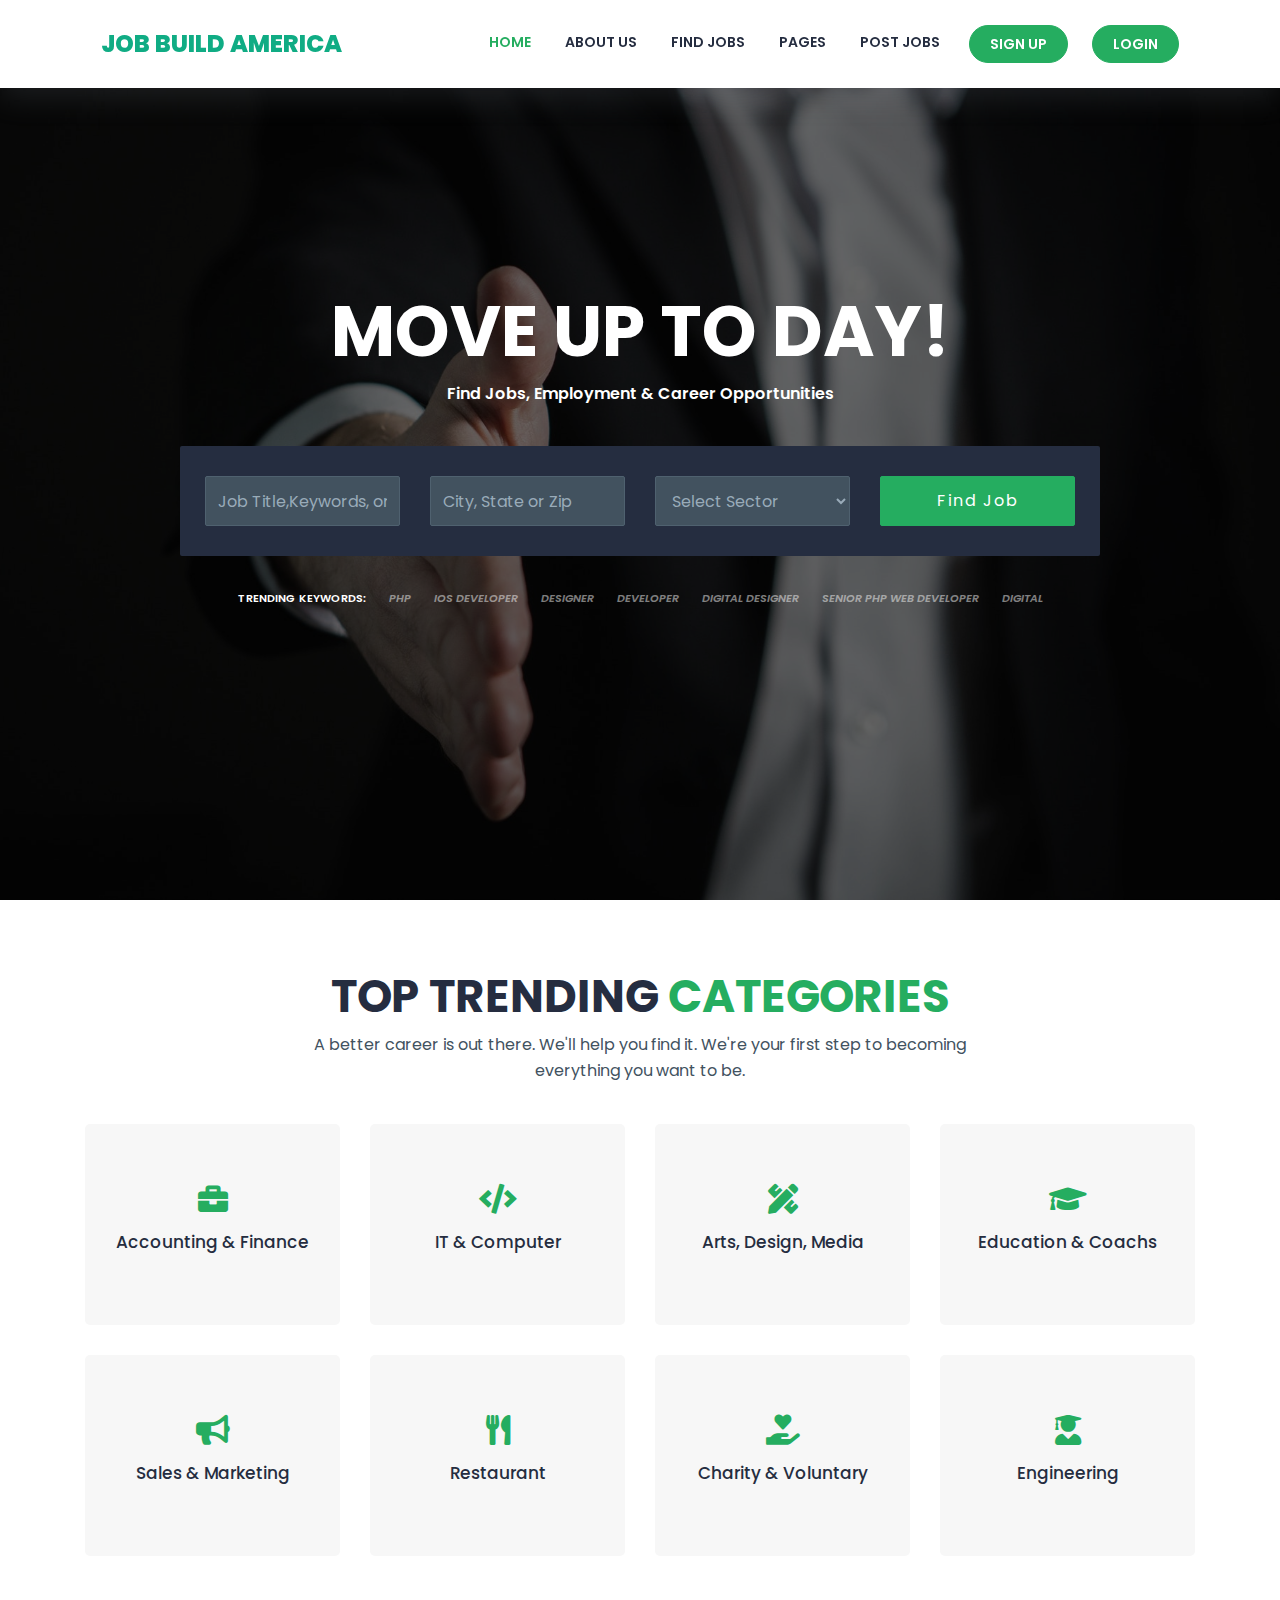
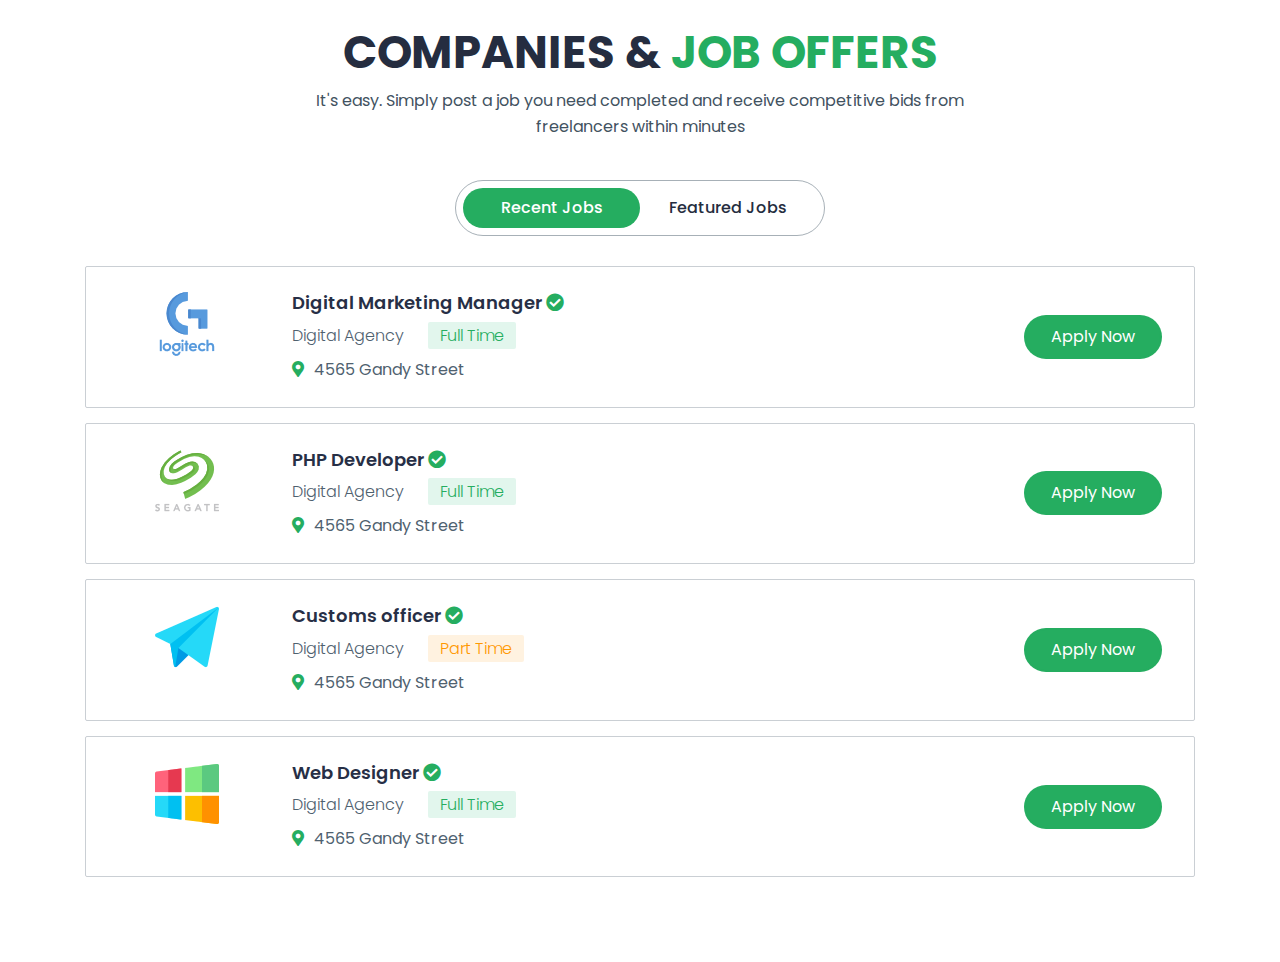
==== index.html @ 4ebc873f "navbar banner category and job offer part added" ====
<!DOCTYPE html>
<html lang="en">
<head>
  <meta charset="UTF-8">
  <meta name="viewport" content="width=device-width, initial-scale=1.0">
  <title>Job Build America</title>
  <link rel="stylesheet" href="css/bootstrap.min.css">
  <link href="https://fonts.googleapis.com/css2?family=Poppins:wght@300;400;500;600;700;800;900&display=swap" rel="stylesheet">
  <link rel="stylesheet" href="css/all.min.css">
  <link rel="stylesheet" href="css/style.css">
</head>
<body>
  <!-- Navbar Part Start -->
  <div class="navigation-wrap bg-light start-header start-style">
    <div class="container">
      <div class="row">
        <div class="col-12">
          <nav class="navbar navbar-expand-md navbar-light">

            <a class="navbar-brand" href="#">Job Build <span>America<span></a>

            <button class="navbar-toggler" type="button" data-toggle="collapse" data-target="#navbarSupportedContent"
              aria-controls="navbarSupportedContent" aria-expanded="false" aria-label="Toggle navigation">
              <span class="navbar-toggler-icon"></span>
            </button>

            <div class="collapse navbar-collapse" id="navbarSupportedContent">
              <ul class="navbar-nav ml-auto py-4 py-md-0">
                <li class="nav-item pl-4 pl-md-0 ml-0 ml-md-4 active">
                  <a class="nav-link"href="#">Home</a>
                </li>
                <li class="nav-item pl-4 pl-md-0 ml-0 ml-md-4">
                  <a class="nav-link" href="#">About Us</a>
                </li>
                <li class="nav-item pl-4 pl-md-0 ml-0 ml-md-4">
                  <a class="nav-link" href="#">Find Jobs</a>
                </li>
                <li class="nav-item pl-4 pl-md-0 ml-0 ml-md-4">
                  <a class="nav-link dropdown-toggle" data-toggle="dropdown" href="#" role="button"
                    aria-haspopup="true" aria-expanded="false">Pages</a>
                  <div class="dropdown-menu">
                    <a class="dropdown-item" href="#">Blog</a>
                    <a class="dropdown-item" href="#">Login</a>
                    <a class="dropdown-item" href="#">Register</a>
                    <a class="dropdown-item" href="#">Contact Us</a>
                  </div>
                </li>
                <li class="nav-item pl-4 pl-md-0 ml-0 ml-md-4">
                  <a class="nav-link" href="#">Post Jobs</a>
                </li>
                <li class="nav-item mr1 pl-4 pl-md-0 ml-0 ml-md-4">
                  <a class="nav-link" href="#">Sign Up</a>
                </li><li class="nav-item mr1 pl-4 pl-md-0 ml-0 ml-md-4">
                  <a class="nav-link" href="#">Login</a>
                </li>
              </ul>
            </div>

          </nav>
        </div>
      </div>
    </div>
  </div>
  <!-- Navbar Part End -->

  <!-- Banner Part Start -->
  <section id="banner">
    <div class="container banner-bg">
      <div class="row">
        <div class="col-lg-10 m-auto">
          <div class="banner-content">
            <h1>MOVE UP TO DAY!</h1>
            <p>Find Jobs, Employment & Career Opportunities</p>
            <div class="banner-form">
              <form>
                <div class="row">
                  <div class="col-lg-3">
                    <div class="form-group">
                      <input type="text" class="form-control" id="inputAddress1" placeholder="Job Title,Keywords, or Phase">
                    </div>
                  </div>
                  <div class="col-lg-3">
                    <div class="form-group">
                      <input type="text" class="form-control" id="inputAddress2" placeholder="City, State or Zip">
                    </div>
                  </div>
                  <div class="col-lg-3">
                    <div class="form-group">
                      <select id="inputState" class="form-control">
                        <option selected>Select Sector</option>
                        <option>Accounting & Finance</option>
                        <option>Design & Multimedia</option>
                        <option>Programming & Tech</option>
                        <option>Content Writing</option>
                        <option>Training</option>
                        <option>Digital Marketing</option>
                      </select>
                    </div>
                  </div>
                  <div class="col-lg-3">
                    <button type="submit" class="btn btn-primary">Find Job</button>
                  </div>
                </div>
              </form>
            </div>
            <div class="keyword">
              <span>TRENDING KEYWORDS: </span>
              <a href="#"><i>Php</i></a>
              <a href="#"><i>Ios Developer</i></a>
              <a href="#"><i>Designer</i></a>
              <a href="#"><i>Developer</i></a>
              <a href="#"><i>Digital Designer</i></a>
              <a href="#"><i>Senior Php Web Developer</i></a>
              <a href="#"><i>Digital</i></a>
            </div>
          </div>
        </div>
      </div>
    </div>
  </section>
  <!-- Banner Part End -->

  <!-- Category Part Start -->
  <section id="category">
    <div class="container">
      <div class="row">
        <div class="col-lg-8 m-auto">
          <div class="title text-center">
            <h2>Top Trending <span>Categories</span></h2>
            <p>A better career is out there. We'll help you find it. We're your first step to becoming everything you want to be.</p>
          </div>
        </div>
      </div>
      <div class="row">
        <div class="col-lg-3">
          <a href="#" class="category-item">
            <div class="category-icon">
              <i class="fas fa-briefcase"></i>
            </div>
            <div class="category-text">
              <h3>Accounting & Finance</h3>
            </div>
            <img src="images/c1.jpg" alt="category">
          </a>
        </div>
        <div class="col-lg-3">
          <a href="#" class="category-item">
            <div class="category-icon">
              <i class="fas fa-code"></i>
            </div>
            <div class="category-text">
              <h3>IT & Computer</h3>
            </div>
            <img src="images/c2.jpg" alt="category">
          </a>
        </div>
        <div class="col-lg-3">
          <a href="#" class="category-item">
            <div class="category-icon">
              <i class="fas fa-pencil-ruler"></i>
            </div>
            <div class="category-text">
              <h3>Arts, Design, Media</h3>
            </div>
            <img src="images/c3.jpg" alt="category">
          </a>
        </div>
        <div class="col-lg-3">
          <a href="#" class="category-item">
            <div class="category-icon">
              <i class="fas fa-graduation-cap"></i>
            </div>
            <div class="category-text">
              <h3>Education & Coachs</h3>
            </div>
            <img src="images/c4.jpg" alt="category">
          </a>
        </div>
        <div class="col-lg-3">
          <a href="#" class="category-item">
            <div class="category-icon">
              <i class="fas fa-bullhorn"></i>
            </div>
            <div class="category-text">
              <h3>Sales & Marketing</h3>
            </div>
            <img src="images/c5.jpg" alt="category">
          </a>
        </div>
        <div class="col-lg-3">
          <a href="#" class="category-item">
            <div class="category-icon">
              <i class="fas fa-utensils"></i>
            </div>
            <div class="category-text">
              <h3>Restaurant</h3>
            </div>
            <img src="images/c6.jpg" alt="category">
          </a>
        </div>
        <div class="col-lg-3">
          <a href="#" class="category-item">
            <div class="category-icon">
              <i class="fas fa-hand-holding-heart"></i>
            </div>
            <div class="category-text">
              <h3>Charity & Voluntary</h3>
            </div>
            <img src="images/c7.jpg" alt="category">
          </a>
        </div>
        <div class="col-lg-3">
          <a href="#" class="category-item">
            <div class="category-icon">
              <i class="fas fa-user-graduate"></i>
            </div>
            <div class="category-text">
              <h3>Engineering</h3>
            </div>
            <img src="images/c8.jpg" alt="category">
          </a>
        </div>
      </div>
    </div>
  </section>
  <!-- Category Part End -->


  <!-- Job Part Start -->
  <section id="job">
    <div class="container">
      <div class="row">
        <div class="col-lg-8 m-auto">
          <div class="title text-center">
            <h2>Companies & <span>Job Offers</span></h2>
            <p>It's easy. Simply post a job you need completed and receive competitive bids from freelancers within minutes</p>
          </div>
        </div>
      </div>
      <div class="row">
        <div class="col-lg-12">
          <div class="job-item">
            <ul class="nav nav-pills mb-3 col-lg-4 m-auto" id="pills-tab" role="tablist">
              <li class="nav-item" role="presentation">
                <a class="nav-link active" id="pills-home-tab" data-toggle="pill" href="#pills-home" role="tab" aria-controls="pills-home" aria-selected="true">Recent Jobs</a>
              </li>
              <li class="nav-item" role="presentation">
                <a class="nav-link" id="pills-profile-tab" data-toggle="pill" href="#pills-profile" role="tab" aria-controls="pills-profile" aria-selected="false">Featured Jobs</a>
              </li>
            </ul>
            <div class="tab-content" id="pills-tabContent">
              <div class="tab-pane fade show active" id="pills-home" role="tabpanel" aria-labelledby="pills-home-tab">
                <div class="job-content">
                  <div class="row">
                    <div class="col-lg-2">
                      <div class="job-icon text-center">
                        <img src="images/logitech.png" alt="company logo">
                      </div>
                    </div>
                    <div class="col-lg-8">
                      <div class="job-text">
                        <h6>Digital Marketing Manager <i class="fas fa-check-circle"></i></h6>
                        <span>Digital Agency</span> <span class="mr2">Full Time</span>
                        <p style="margin-bottom: 0;"><i class="fas fa-map-marker-alt"></i>4565 Gandy Street</p>
                      </div>
                    </div>
                    <div class="col-lg-2">
                      <div class="job-btn text-center">
                        <a class="btn btn-primary" href="#" role="button">Apply Now</a>
                      </div>
                    </div>
                  </div>
                </div>
                <div class="job-content">
                  <div class="row">
                    <div class="col-lg-2">
                      <div class="job-icon text-center">
                        <img src="images/seagate.png" alt="company logo">
                      </div>
                    </div>
                    <div class="col-lg-8">
                      <div class="job-text">
                        <h6>PHP Developer <i class="fas fa-check-circle"></i></h6>
                        <span>Digital Agency</span> <span class="mr2">Full Time</span>
                        <p style="margin-bottom: 0;"><i class="fas fa-map-marker-alt"></i>4565 Gandy Street</p>
                      </div>
                    </div>
                    <div class="col-lg-2">
                      <div class="job-btn text-center">
                        <a class="btn btn-primary" href="#" role="button">Apply Now</a>
                      </div>
                    </div>
                  </div>
                </div>
                <div class="job-content">
                  <div class="row">
                    <div class="col-lg-2">
                      <div class="job-icon text-center">
                        <img src="images/telegram.png" alt="company logo">
                      </div>
                    </div>
                    <div class="col-lg-8">
                      <div class="job-text">
                        <h6>Customs officer <i class="fas fa-check-circle"></i></h6>
                        <span>Digital Agency</span> <span class="mr3">Part Time</span>
                        <p style="margin-bottom: 0;"><i class="fas fa-map-marker-alt"></i>4565 Gandy Street</p>
                      </div>
                    </div>
                    <div class="col-lg-2">
                      <div class="job-btn text-center">
                        <a class="btn btn-primary" href="#" role="button">Apply Now</a>
                      </div>
                    </div>
                  </div>
                </div>
                <div class="job-content">
                  <div class="row">
                    <div class="col-lg-2">
                      <div class="job-icon text-center">
                        <img src="images/brands-and-logotypes.png" alt="company logo">
                      </div>
                    </div>
                    <div class="col-lg-8">
                      <div class="job-text">
                        <h6>Web Designer <i class="fas fa-check-circle"></i></h6>
                        <span>Digital Agency</span> <span class="mr2">Full Time</span>
                        <p style="margin-bottom: 0;"><i class="fas fa-map-marker-alt"></i>4565 Gandy Street</p>
                      </div>
                    </div>
                    <div class="col-lg-2">
                      <div class="job-btn text-center">
                        <a class="btn btn-primary" href="#" role="button">Apply Now</a>
                      </div>
                    </div>
                  </div>
                </div>
              </div>
              
              <div class="tab-pane fade" id="pills-profile" role="tabpanel" aria-labelledby="pills-profile-tab">
                <div class="job-content">
                  <div class="row">
                    <div class="col-lg-2">
                      <div class="job-icon text-center">
                        <img src="images/brands-and-logotypes (1).png" alt="company logo">
                      </div>
                    </div>
                    <div class="col-lg-8">
                      <div class="job-text">
                        <h6>Volunteer Intern <i class="fas fa-check-circle"></i></h6>
                        <span>Digital Agency</span> <span class="mr2">Full Time</span>
                        <p style="margin-bottom: 0;"><i class="fas fa-map-marker-alt"></i>4565 Gandy Street</p>
                      </div>
                    </div>
                    <div class="col-lg-2">
                      <div class="job-btn text-center">
                        <a class="btn btn-primary" href="#" role="button">Apply Now</a>
                      </div>
                    </div>
                  </div>
                </div>
                <div class="job-content">
                  <div class="row">
                    <div class="col-lg-2">
                      <div class="job-icon text-center">
                        <img src="images/huawei.png" alt="company logo">
                      </div>
                    </div>
                    <div class="col-lg-8">
                      <div class="job-text">
                        <h6>Web Developer <i class="fas fa-check-circle"></i></h6>
                        <span>Digital Agency</span> <span class="mr2">Full Time</span>
                        <p style="margin-bottom: 0;"><i class="fas fa-map-marker-alt"></i>4565 Gandy Street</p>
                      </div>
                    </div>
                    <div class="col-lg-2">
                      <div class="job-btn text-center">
                        <a class="btn btn-primary" href="#" role="button">Apply Now</a>
                      </div>
                    </div>
                  </div>
                </div>
                <div class="job-content">
                  <div class="row">
                    <div class="col-lg-2">
                      <div class="job-icon text-center">
                        <img src="images/tumblr.png" alt="company logo">
                      </div>
                    </div>
                    <div class="col-lg-8">
                      <div class="job-text">
                        <h6>Team Management <i class="fas fa-check-circle"></i></h6>
                        <span>Digital Agency</span> <span class="mr3">Part Time</span>
                        <p style="margin-bottom: 0;"><i class="fas fa-map-marker-alt"></i>4565 Gandy Street</p>
                      </div>
                    </div>
                    <div class="col-lg-2">
                      <div class="job-btn text-center">
                        <a class="btn btn-primary" href="#" role="button">Apply Now</a>
                      </div>
                    </div>
                  </div>
                </div>
                <div class="job-content">
                  <div class="row">
                    <div class="col-lg-2">
                      <div class="job-icon text-center">
                        <img src="images/apple.png" alt="company logo">
                      </div>
                    </div>
                    <div class="col-lg-8">
                      <div class="job-text">
                        <h6>Fun Job <i class="fas fa-check-circle"></i></h6>
                        <span>Digital Agency</span> <span class="mr2">Full Time</span>
                        <p style="margin-bottom: 0;"><i class="fas fa-map-marker-alt"></i>4565 Gandy Street</p>
                      </div>
                    </div>
                    <div class="col-lg-2">
                      <div class="job-btn text-center">
                        <a class="btn btn-primary" href="#" role="button">Apply Now</a>
                      </div>
                    </div>
                  </div>
                </div>
              </div>
            </div>
          </div>
        </div>
      </div>
    </div>
  </section>
  <!-- Job Part End -->




  <script src="js/jquery-1.12.4.min.js"></script>
  <script src="js/bootstrap.min.js"></script>
  <script src="js/custom.js"></script>
</body>
</html>
---- css/style.css ----
*{
  margin: 0;
  padding: 0;
  outline: 0;
}
a{
  text-decoration: none;
}
a:hover,a:focus{
  text-decoration: none;
}
ul,ol{
  list-style-type: none;
}
img{
  vertical-align: middle;
  border: 0;
}
body {
	font-family: 'Poppins', sans-serif;
	font-size: 16px;
	line-height: 24px;
	font-weight: 400;
	color: #252d40;
	background-position: center;
	background-repeat: repeat;
	background-size: cover;
	background-color: #fff;
	overflow-x: hidden;
	transition: all 200ms linear;
}

::selection {
	color: #fff;
	background-color: #25AD60;
}

::-moz-selection {
	color: #fff;
	background-color: #25AD60;
}
/* ======================================================================================================
                                              Navbar Part Start
======================================================================================================= */
/* #Navigation
================================================== */
.start-header {
	opacity: 1;
	transform: translateY(0);
	padding: 10px 0;
	box-shadow: 0 10px 30px 0 rgba(138, 155, 165, 0.15);
	-webkit-transition: all 0.3s ease-out;
	transition: all 0.3s ease-out;
}

.start-header.scroll-on {
	box-shadow: 0 5px 10px 0 rgba(138, 155, 165, 0.15);
	padding: 5px 0;
	-webkit-transition: all 0.3s ease-out;
	transition: all 0.3s ease-out;
}

.navigation-wrap {
	position: fixed;
	width: 100%;
	top: 0;
	left: 0;
	z-index: 1000;
	-webkit-transition: all 0.3s ease-out;
	transition: all 0.3s ease-out;
}
.navbar{
  padding-top: 15px;
  padding-bottom: 15px;
}
.navbar-light .navbar-brand{
  color: #10ac84;
  font-weight: 800;
  text-transform: uppercase;
  font-size: 24px;
}
.navbar-light .navbar-brand:focus, .navbar-light .navbar-brand:hover {
	color: #25AD60;
}
.navbar-toggler {
	float: right;
	border: none;
	padding-right: 0;
}

.navbar-toggler:active,
.navbar-toggler:focus {
	outline: none;
}

.navbar-light .navbar-toggler-icon {
	width: 24px;
	height: 17px;
	background-image: none;
	position: relative;
	border-bottom: 1px solid #252d40;
	transition: all 300ms linear;
}

.navbar-light .navbar-toggler-icon:after,
.navbar-light .navbar-toggler-icon:before {
	width: 24px;
	position: absolute;
	height: 1px;
	background-color: #252d40;
	top: 0;
	left: 0;
	content: '';
	z-index: 2;
	transition: all 300ms linear;
}

.navbar-light .navbar-toggler-icon:after {
	top: 8px;
}

.navbar-toggler[aria-expanded="true"] .navbar-toggler-icon:after {
	transform: rotate(45deg);
}

.navbar-toggler[aria-expanded="true"] .navbar-toggler-icon:before {
	transform: translateY(8px) rotate(-45deg);
}

.navbar-toggler[aria-expanded="true"] .navbar-toggler-icon {
	border-color: transparent;
}

.navigation-wrap .nav-link {
	color: #252d40 !important;
  font-weight: 600;
  font-size: 14px;
  text-transform: uppercase;
	transition: all 200ms linear;
}

.navigation-wrap .nav-item:hover .nav-link {
	color: #25AD60 !important;
}

.navigation-wrap .nav-item.active .nav-link {
	color: #25AD60 !important;
}

.navigation-wrap .nav-link {
	position: relative;
	padding: 5px 5px !important;
	display: inline-block;
}

.navigation-wrap .nav-item:after {
	position: absolute;
	bottom: -5px;
	left: 0;
	width: 100%;
	height: 2px;
	content: '';
	background-color: #25AD60;
	opacity: 0;
	transition: all 200ms linear;
}

.navigation-wrap .nav-item:hover:after {
	bottom: 0;
	opacity: 1;
}

.navigation-wrap .nav-item.active:hover:after {
	opacity: 0;
}

.navigation-wrap .nav-item {
	position: relative;
	transition: all 200ms linear;
}

/* #Primary style
================================================== */

.bg-light {
	background-color: #fff !important;
	transition: all 200ms linear;
}

.nav-item .dropdown-menu {
	transform: translate3d(0, 10px, 0);
	visibility: hidden;
	opacity: 0;
	max-height: 0;
	display: block;
	padding: 0;
	margin: 0;
	transition: all 200ms linear;
}

.nav-item.show .dropdown-menu {
	opacity: 1;
	visibility: visible;
	max-height: 999px;
	transform: translate3d(0, 0px, 0);
}

.dropdown-menu {
	padding: 10px !important;
	margin: 0;
	font-size: 13px;
	letter-spacing: 1px;
	color: #252d40;
	background-color: #fcfaff;
	border: none;
	border-radius: 3px;
	box-shadow: 0 5px 10px 0 rgba(138, 155, 165, 0.15);
	transition: all 200ms linear;
}

.dropdown-toggle::after {
	display: none;
}

.dropdown-item {
	padding: 3px 15px;
	color: #252d40;
	border-radius: 2px;
	transition: all 200ms linear;
}

.dropdown-item:hover,
.dropdown-item:focus {
	color: #fff;
	background-color: rgba(37, 173, 96,0.8);
}
.navigation-wrap .nav-item.mr1 .nav-link{
  color: #fff!important;
  background: #25AD60;
  padding: 6px 20px!important;
  border-radius: 25px;
  border: 1px solid #25AD60;
  transition: all linear .3s;
}
.navigation-wrap .nav-item.mr1 .nav-link:hover{
  background: transparent;
  color: #25AD60!important;
}
.navigation-wrap .nav-item.mr1::after{
  display: none;
}
/* #Media
================================================== */

@media (max-width: 767px) {
	.nav-item:after {
		display: none;
	}

	.nav-item::before {
		position: absolute;
		display: block;
		top: 15px;
		left: 0;
		width: 11px;
		height: 1px;
		content: "";
		border: none;
		background-color: #252d40;
		vertical-align: 0;
	}

	.dropdown-toggle::after {
		position: absolute;
		display: block;
		top: 10px;
		left: -23px;
		width: 1px;
		height: 11px;
		content: "";
		border: none;
		background-color: #1c1e21;
		vertical-align: 0;
		transition: all 200ms linear;
	}

	.dropdown-toggle[aria-expanded="true"]::after {
		transform: rotate(90deg);
		opacity: 0;
	}

	.dropdown-menu {
		padding: 0 !important;
		background-color: transparent;
		box-shadow: none;
		transition: all 200ms linear;
	}

	.dropdown-toggle[aria-expanded="true"]+.dropdown-menu {
		margin-top: 10px !important;
		margin-bottom: 20px !important;
	}

}

/* ========================================================================================================
																								Banner Part Css
======================================================================================================== */
#banner{
	background: url(../images/banner.jpg);
	background-position: center;
	background-size: cover;
	background-repeat: no-repeat;
	width: 100%;
	height: 100vh;
	position: relative;
}
#banner::after{
	position: absolute;
	content: '';
	width: 100%;
	height: 100%;
	top: 0;
	left: 0;
	background: rgba(0,0,0,0.6);
}
.banner-bg{
	position: relative;
  z-index: 9;
  top: 50%;
  transform: translateY(-50%);
}
.banner-content h1{
	color: #fff;
	font-size: 70px;
	text-align: center;
	font-weight: 700;
	text-transform: uppercase;
}
.banner-content p{
	color: #fff;
	font-size: 16px;
	font-weight: 600;
	text-align: center;
	margin-bottom: 40px;
}
.banner-form{
	background: #252d40;
	padding: 30px 25px;
	border-radius: 2px;
}
.banner-form .form-group{
	margin-bottom: 0;
}
.banner-form .form-control{
	height: 50px;
	border-radius: 2px;
	background: #42525f;
	color:#99abb9;
	border: 1px solid #4f616f;
}
.banner-form .form-control::placeholder{
	color: #99abb9;
}
.banner-form .form-control:focus{
	box-shadow: none;
	border-color: #25AD60;
}
.banner-form .btn{
	width: 100%;
	height: 100%;
	border: 1px solid #25AD60;
	background: #25AD60;
	border-radius: 2px;
	letter-spacing: 2px;
	transition: all linear .3s;
}
.banner-form .btn:hover{
	background: transparent;
}
.banner-form .btn-primary.focus, .btn-primary:focus{
	box-shadow: none;
}
.keyword{
	text-align: center;
	text-transform: uppercase;
	margin-top: 30px;
	font-size: 11px;
}
.keyword span{
	color: #fff;
	font-weight: 600;
}
.keyword a{
	color: rgb(247, 247, 247,0.5);
	font-weight: 600;
	margin-left: 20px;
	transition: all linear .3s;
}
.keyword a:hover{
	color: #25AD60;
}

/* ===================================================================================================
																							 Category Part Css
===================================================================================================== */
#category{
	padding-top: 70px;
}
.title{
	margin-bottom: 40px;
}
.title h2{
	font-size: 45px;
	text-transform: uppercase;
	font-weight: 700;
}
.title span{
	color: #25AD60;
}
.title p{
	color: #42525f;
	line-height: 26px;
}
.category-item{
	padding: 60px 20px;
	text-align: center;
	background: #f7f7f7 none repeat scroll 0 0;
	display: block;
	border-radius: 5px;
	min-height: 200px;
	position: relative;
	z-index: 1;
	margin-bottom: 30px;
	transition: all linear .3s;
}
.category-icon{
	margin-bottom: 10px;
}
.category-icon i{
	font-size: 30px;
	color: #25AD60;
	transition: all linear .3s;
}
.category-text h3{
	font-size: 17px;
	font-weight: 500;
	line-height: 30px;
	color: #252d40;
	transition: all linear .3s;
}
.category-item>img{
	border-radius: 5px;
	position: absolute;
	top: 0;
	left: 0;
	width: 100%;
	height: 100%;
	z-index: -1;
	opacity: 0;
	transition: all linear .3s;
}
.category-item::after{
	position: absolute;
	content: "";
	top: 0;
	left: 0;
	width: 100%;
	height: 100%;
	background: rgba(0, 0, 0, 0.5) none repeat scroll 0 0;
	z-index: -1;
	opacity: 0;
	transition: all linear .3s;
	border-radius: 5px;
}
.category-item:hover{
	transform: translateY(-3px);
  box-shadow: 0 5px 25px rgba(0, 0, 0, .3);
}
.category-item:hover .category-icon i{
	color: #fff;
}
.category-item:hover .category-text h3{
	color: #fff;
}
.category-item:hover img{
	opacity: 1;
}
.category-item:hover::after{
	opacity: 1;
}

/* =======================================================================================================
																										Job Part Css
======================================================================================================== */
#job{
	padding-top: 40px;
	padding-bottom: 70px;
}
.job-item .nav{
	justify-content: center;
	border: 1px solid rgb(79, 97, 111,0.5);
	padding: 7px 0;
	border-radius: 30px;
}
.job-item .nav-item{
	width: 48%;
	text-align: center;
}
.job-item .nav-pills .nav-link.active, .nav-pills .show>.nav-link{
	border-radius: 30px;
	background-color: #25AD60;
	color: #fff;
}
.job-item .nav-pills .nav-link{
	color: #252d40;
	font-weight: 500;
}
.job-item .nav-link:hover{
	color: #fff;
}
.tab-content>.active{
	margin-top: 30px;
}
.job-content{
	border: 1px solid rgb(79, 97, 111,0.3);
	border-radius: 2px;
	margin-bottom: 15px;
	padding: 25px;
}
.job-text h6{
	font-size: 18px;
	font-weight: 600;
	margin-bottom: 10px;
	color: #272f46;
}
.job-text i{
	color: #25AD60;
	margin-right: 10px;
}
.job-text span{
	color: #4f616f;
	font-size: 16px;
	font-weight: 300;
	margin-right: 20px;
}
.mr2{
	background: rgba(15,183,107,0.12);
	padding: 2px 12px;
	border-radius: 2px;
	color: #25AD60!important;
}
.job-text p{
	margin-top: 10px;
	color: #4f616f;
}
.job-btn{
	position: relative;
	top: 50%;
	transform: translateY(-50%);
}
.job-btn .btn{
	background: #25AD60;
	color: #fff;
	border: 2px solid rgba(37, 173, 96,0.8);
	border-radius: 25px;
	padding: 8px 25px;
	transition: all linear .3s;
}
.job-btn .btn:hover{
	background: transparent;
	color: #25AD60;
}
.mr3{
	color: #ff9800!important;
	padding: 2px 12px;
	border-radius: 2px;
	background: rgba(255,152,0,0.12)
}
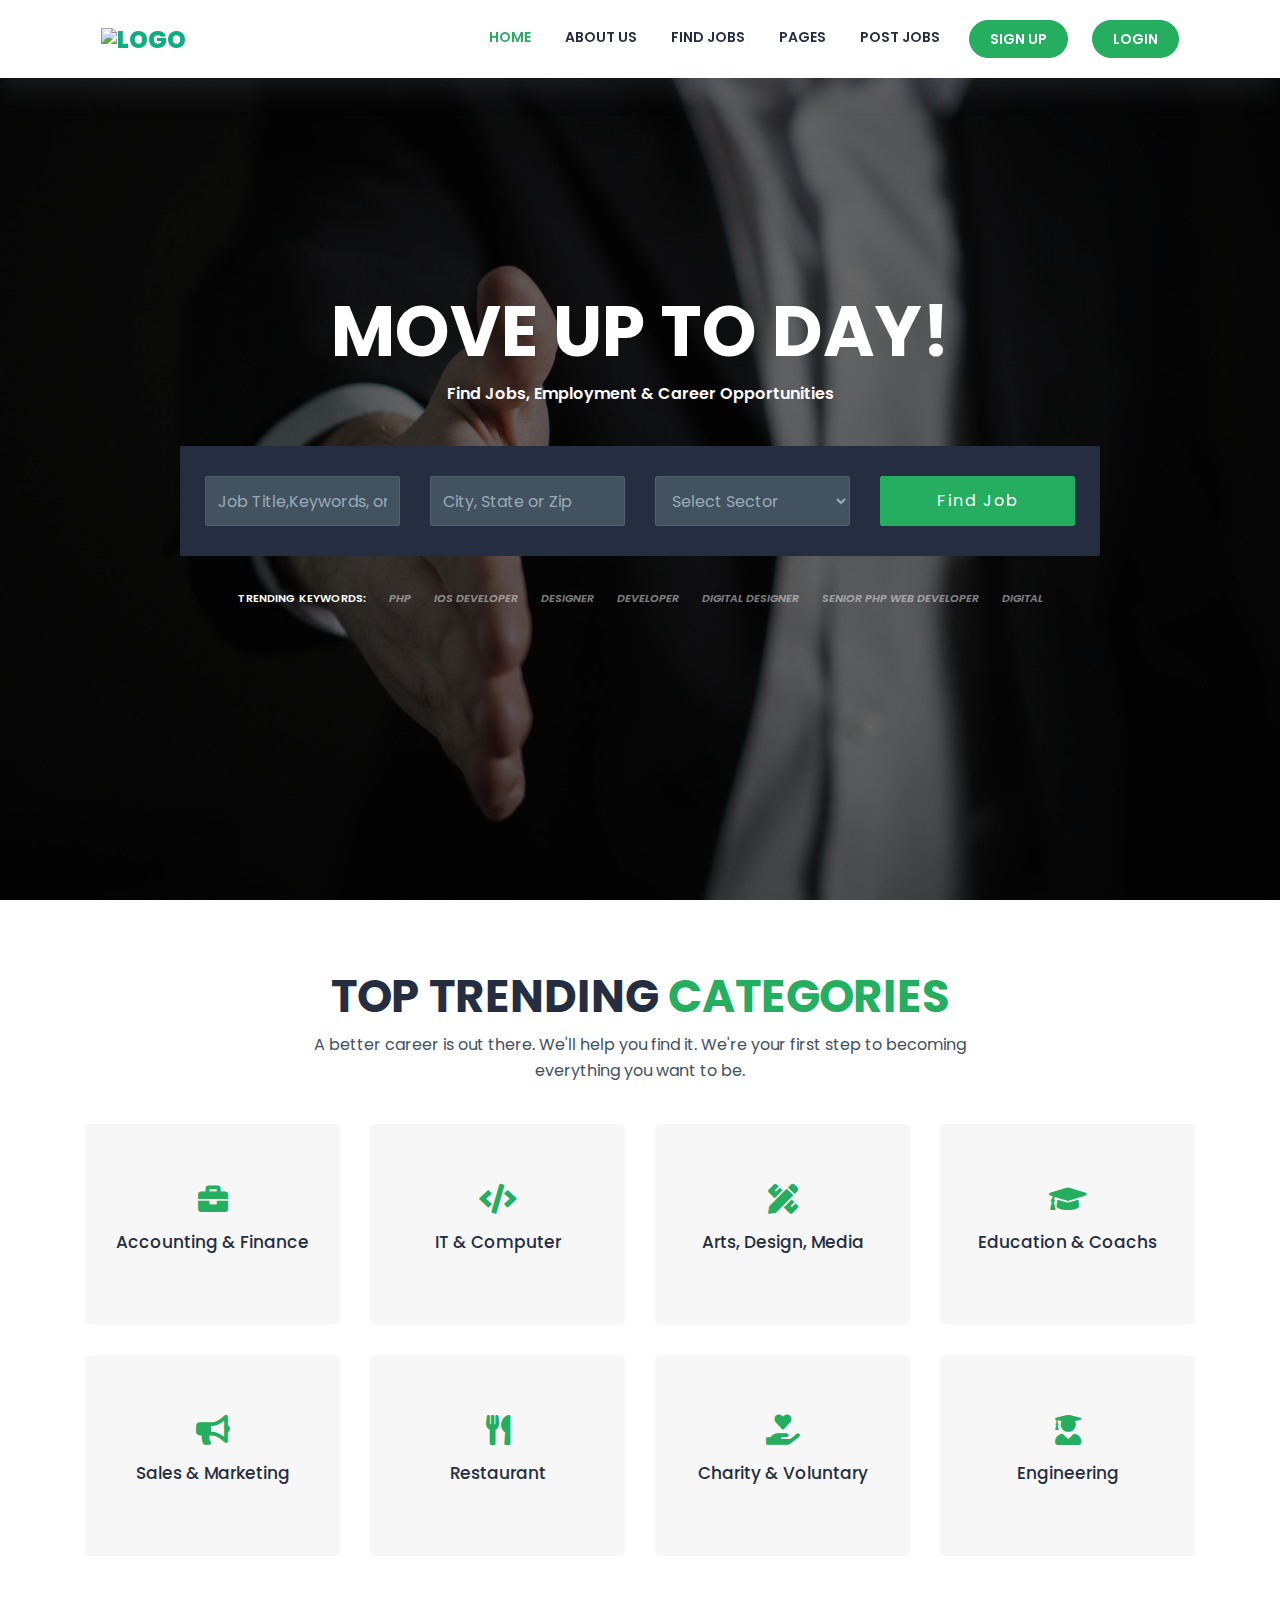
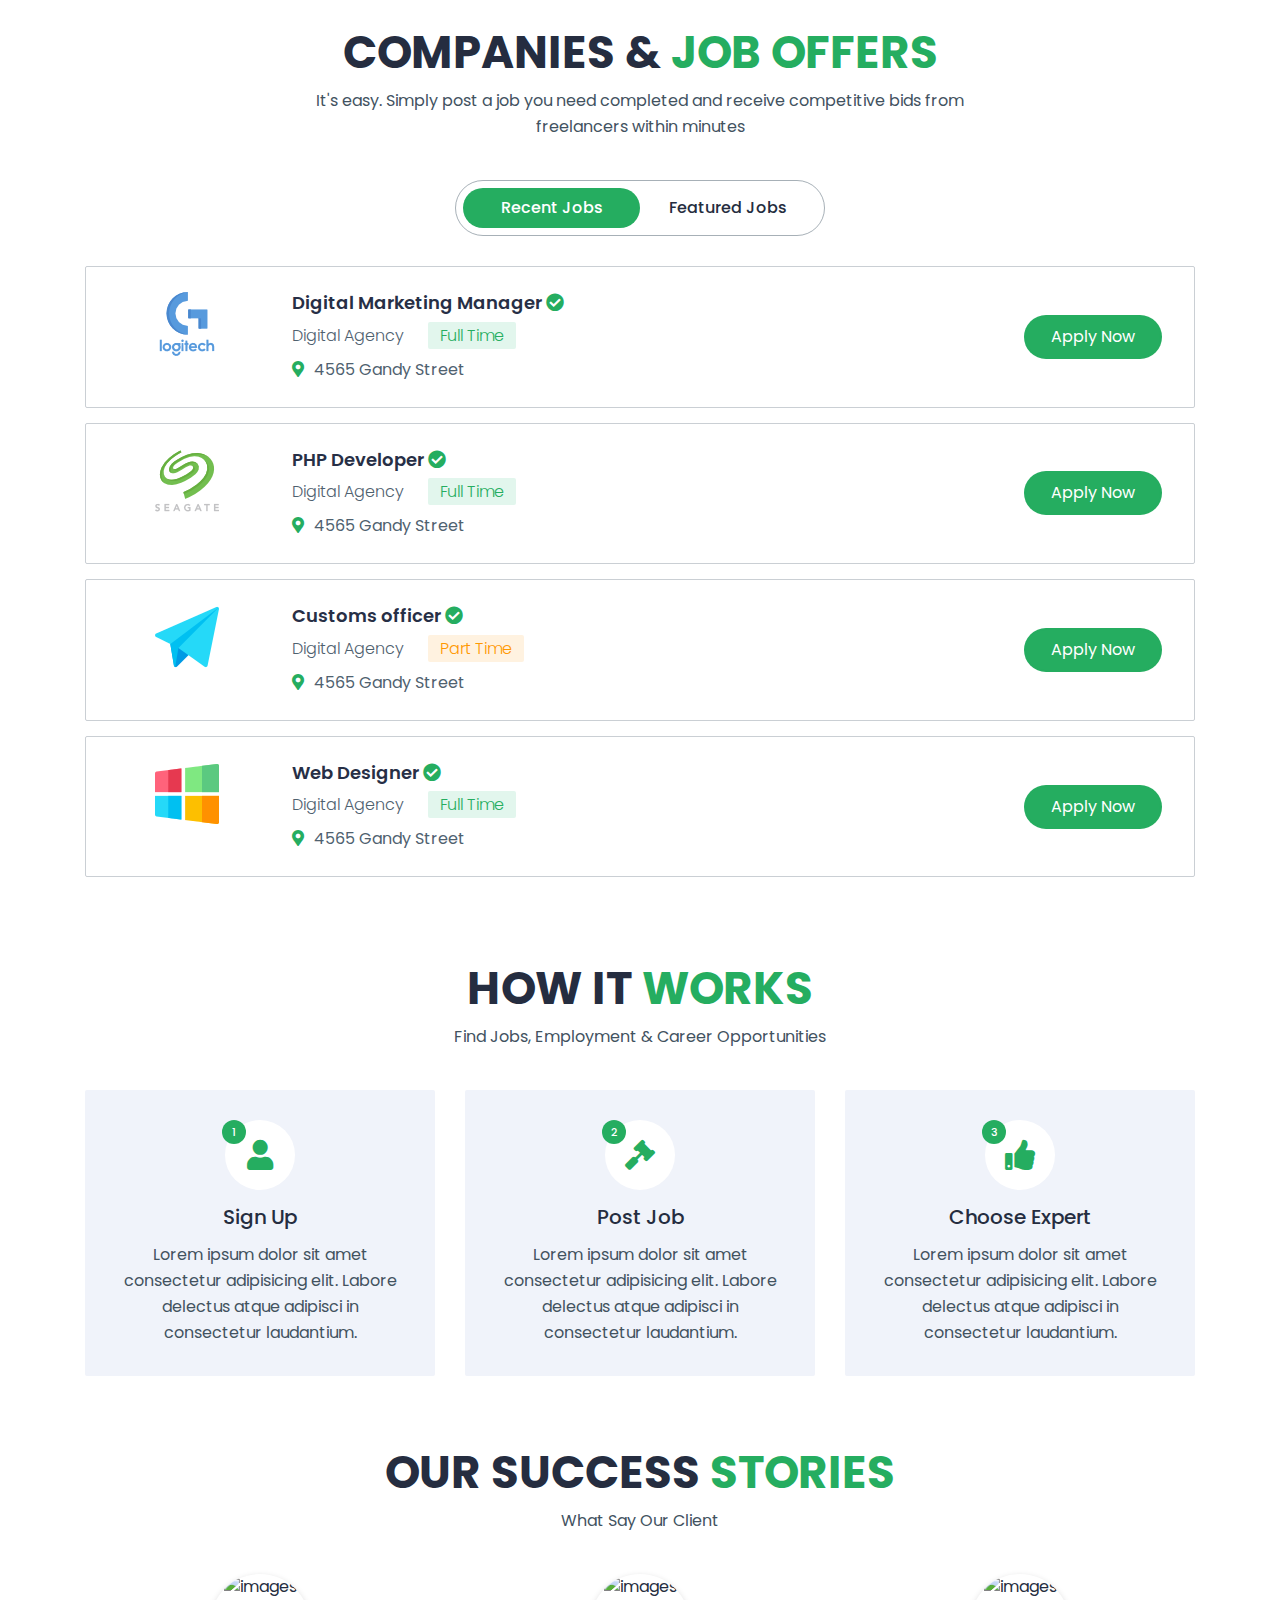
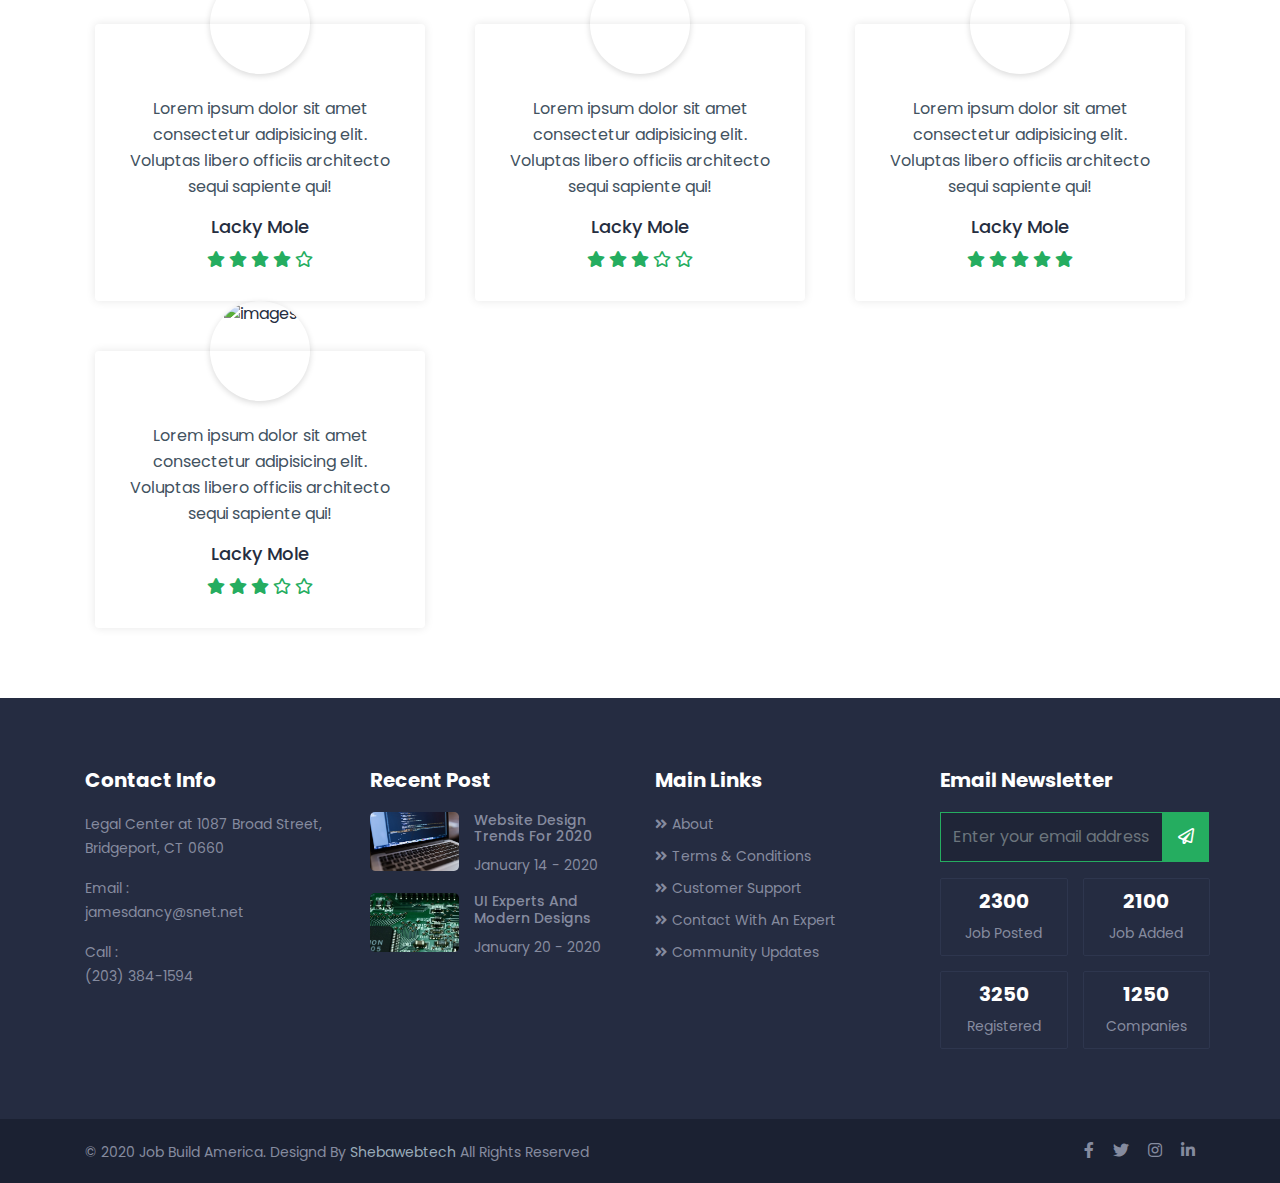
==== commit bd4216ec: "about page added" ====
--- a/index.html
+++ b/index.html
@@ -4,8 +4,10 @@
   <meta charset="UTF-8">
   <meta name="viewport" content="width=device-width, initial-scale=1.0">
   <title>Job Build America</title>
+  <link rel="icon" href="images/job_logo.png" type="image/gif" sizes="16x16">
   <link rel="stylesheet" href="css/bootstrap.min.css">
   <link href="https://fonts.googleapis.com/css2?family=Poppins:wght@300;400;500;600;700;800;900&display=swap" rel="stylesheet">
+  <link rel="stylesheet" href="css/slick.css">
   <link rel="stylesheet" href="css/all.min.css">
   <link rel="stylesheet" href="css/style.css">
 </head>
@@ -17,7 +19,10 @@
         <div class="col-12">
           <nav class="navbar navbar-expand-md navbar-light">
 
-            <a class="navbar-brand" href="#">Job Build <span>America<span></a>
+            <a class="navbar-brand" href="#">
+              <!-- Jobs Build <span>America<span></span> -->
+              <img src="images/job_logo.png" alt="logo">
+            </a>
 
             <button class="navbar-toggler" type="button" data-toggle="collapse" data-target="#navbarSupportedContent"
               aria-controls="navbarSupportedContent" aria-expanded="false" aria-label="Toggle navigation">
@@ -30,7 +35,7 @@
                   <a class="nav-link"href="#">Home</a>
                 </li>
                 <li class="nav-item pl-4 pl-md-0 ml-0 ml-md-4">
-                  <a class="nav-link" href="#">About Us</a>
+                  <a class="nav-link" href="./pages/about.html">About Us</a>
                 </li>
                 <li class="nav-item pl-4 pl-md-0 ml-0 ml-md-4">
                   <a class="nav-link" href="#">Find Jobs</a>
@@ -430,11 +435,272 @@
   </section>
   <!-- Job Part End -->
 
+  <!-- Work Part Start -->
+  <section id="work">
+    <div class="container">
+      <div class="row">
+        <div class="col-lg-8 m-auto">
+          <div class="title text-center">
+            <h2>How It <span>Works</span></h2>
+            <p>Find Jobs, Employment & Career Opportunities</p>
+          </div>
+        </div>
+      </div>
+      <div class="row">
+        <div class="col-lg-4">
+          <div class="work-content text-center">
+            <div class="work-icon">
+              <i class="fas fa-user"></i>
+              <h6>1</h6>
+            </div>
+            <h5>Sign Up</h5>
+            <p style="margin-bottom: 0;">Lorem ipsum dolor sit amet consectetur adipisicing elit. Labore delectus atque adipisci in consectetur laudantium.</p>
+          </div>
+        </div>
+        <div class="col-lg-4">
+          <div class="work-content text-center">
+            <div class="work-icon">
+              <i class="fas fa-gavel"></i>
+              <h6>2</h6>
+            </div>
+            <h5>Post Job</h5>
+            <p style="margin-bottom: 0;">Lorem ipsum dolor sit amet consectetur adipisicing elit. Labore delectus atque adipisci in consectetur laudantium.</p>
+          </div>
+        </div>
+        <div class="col-lg-4">
+          <div class="work-content text-center">
+            <div class="work-icon">
+              <i class="fas fa-thumbs-up"></i>
+              <h6>3</h6>
+            </div>
+            <h5>Choose Expert</h5>
+            <p style="margin-bottom: 0;">Lorem ipsum dolor sit amet consectetur adipisicing elit. Labore delectus atque adipisci in consectetur laudantium.</p>
+          </div>
+        </div>
+      </div>
+    </div>
+  </section>
+  <!-- Work Part End -->
+
+  <!-- Testimonial Part Start -->
+  <section id="stories">
+    <div class="container">
+      <div class="row">
+        <div class="col-lg-8 m-auto">
+          <div class="title text-center">
+            <h2>Our Success <span>Stories</span></h2>
+            <p>What Say Our Client</p>
+          </div>
+        </div>
+      </div>
+      <div class="row stories-slider">
+        <div class="col-lg-4">
+          <div class="stories-content">
+            <div class="stories-img">
+              <img src="images/s1.jpg" alt="images">
+            </div>
+            <p>Lorem ipsum dolor sit amet consectetur adipisicing elit. Voluptas libero officiis architecto sequi sapiente qui!</p>
+            <h6>Lacky Mole</h6>
+            <div class="stories-icon">
+              <i class="fas fa-star"></i>
+              <i class="fas fa-star"></i>
+              <i class="fas fa-star"></i>
+              <i class="fas fa-star"></i>
+              <i class="far fa-star"></i>
+            </div>
+          </div>
+        </div>
+        <div class="col-lg-4">
+          <div class="stories-content">
+            <div class="stories-img">
+              <img src="images/s2.jpg" alt="images">
+            </div>
+            <p>Lorem ipsum dolor sit amet consectetur adipisicing elit. Voluptas libero officiis architecto sequi sapiente qui!</p>
+            <h6>Lacky Mole</h6>
+            <div class="stories-icon">
+              <i class="fas fa-star"></i>
+              <i class="fas fa-star"></i>
+              <i class="fas fa-star"></i>
+              <i class="far fa-star"></i>
+              <i class="far fa-star"></i>
+            </div>
+          </div>
+        </div>
+        <div class="col-lg-4">
+          <div class="stories-content">
+            <div class="stories-img">
+              <img src="images/s3.jpg" alt="images">
+            </div>
+            <p>Lorem ipsum dolor sit amet consectetur adipisicing elit. Voluptas libero officiis architecto sequi sapiente qui!</p>
+            <h6>Lacky Mole</h6>
+            <div class="stories-icon">
+              <i class="fas fa-star"></i>
+              <i class="fas fa-star"></i>
+              <i class="fas fa-star"></i>
+              <i class="fas fa-star"></i>
+              <i class="fas fa-star"></i>
+            </div>
+          </div>
+        </div>
+        <div class="col-lg-4">
+          <div class="stories-content">
+            <div class="stories-img">
+              <img src="images/s4.jpg" alt="images">
+            </div>
+            <p>Lorem ipsum dolor sit amet consectetur adipisicing elit. Voluptas libero officiis architecto sequi sapiente qui!</p>
+            <h6>Lacky Mole</h6>
+            <div class="stories-icon">
+              <i class="fas fa-star"></i>
+              <i class="fas fa-star"></i>
+              <i class="fas fa-star"></i>
+              <i class="far fa-star"></i>
+              <i class="far fa-star"></i>
+            </div>
+          </div>
+        </div>
+      </div>
+    </div>
+  </section>
+  <!-- Testimonial Part End -->
+
+
+  <!-- Contact Part Start -->
+  <section id="contact">
+    <div class="container">
+      <div class="row">
+        <div class="col-lg-3">
+          <div class="contact-content">
+            <h6>Contact Info</h6>
+            <p>Legal Center at 1087 Broad Street, Bridgeport, CT 0660</p>
+            <p><span>Email : </span><a href="#">jamesdancy@snet.net</a></p>
+            <p style="margin-bottom: 0;"><span>Call : </span><a href="#">(203) 384-1594</a></p>
+          </div>
+        </div>
+        <div class="col-lg-3">
+          <div class="contact-content">
+            <h6>Recent Post</h6>
+            <div class="row">
+              <div class="col-lg-5">
+                <div class="post-img">
+                  <img src="images/c2.jpg" alt="images" class="w-100" style="border-radius: 5px;">
+                </div>
+              </div>
+              <div class="col-lg-7 pl-0">
+                <div class="post-content">
+                  <h5><a href="#">Website Design Trends For 2020</a></h5>
+                  <p>January 14 - 2020</p>
+                </div>
+              </div>
+            </div>
+            <div class="row">
+              <div class="col-lg-5">
+                <div class="post-img">
+                  <img src="images/c8.jpg" alt="images" class="w-100" style="border-radius: 5px;">
+                </div>
+              </div>
+              <div class="col-lg-7 pl-0">
+                <div class="post-content">
+                  <h5><a href="#">UI Experts And Modern Designs</a></h5>
+                  <p>January 20 - 2020</p>
+                </div>
+              </div>
+            </div>
+          </div>
+        </div>
+        <div class="col-lg-3">
+          <div class="contact-content">
+            <h6>Main Links</h6>
+            <ul>
+              <li><i class="fas fa-angle-double-right"></i><a href="#">About</a></li>
+              <li><i class="fas fa-angle-double-right"></i><a href="#">Terms & Conditions</a></li>
+              <li><i class="fas fa-angle-double-right"></i><a href="#">Customer Support</a></li>
+              <li><i class="fas fa-angle-double-right"></i><a href="#">Contact With An Expert</a></li>
+              <li><i class="fas fa-angle-double-right"></i><a href="#">Community Updates</a></li>
+            </ul>
+          </div>
+        </div>
+        <div class="col-lg-3">
+          <div class="contact-content">
+            <h6>Email Newsletter</h6>
+            <div class="contact-form">
+              <form>
+                <div class="row">
+                  <div class="col-lg-10 pr-0">
+                    <div class="form-group">
+                      <input type="email" class="form-control" id="exampleInputEmail1" aria-describedby="emailHelp" placeholder="Enter your email address">
+                    </div>
+                  </div>
+                  <div class="col-lg-2 pl-0">
+                    <button type="submit" class="btn btn-primary"><i class="far fa-paper-plane"></i></button>
+                  </div>
+                </div>
+              </form>
+              <div class="contact-counter">
+                <div class="row">
+                  <div class="col-lg-6 pr-0">
+                    <div class="contact-item">
+                      <h4 class="counter">2300</h4>
+                      <p style="margin-bottom: 0;">Job Posted</p>
+                    </div>
+                  </div>
+                  <div class="col-lg-6 pr-0">
+                    <div class="contact-item">
+                      <h4 class="counter">2100</h4>
+                      <p style="margin-bottom: 0;">Job Added</p>
+                    </div>
+                  </div>
+                  <div class="col-lg-6 pr-0">
+                    <div class="contact-item" style="margin-top: 15px;">
+                      <h4 class="counter">3250</h4>
+                      <p style="margin-bottom: 0;">Registered</p>
+                    </div>
+                  </div>
+                  <div class="col-lg-6 pr-0">
+                    <div class="contact-item" style="margin-top: 15px;">
+                      <h4 class="counter">1250</h4>
+                      <p style="margin-bottom: 0;">Companies</p>
+                    </div>
+                  </div>
+                </div>
+              </div>
+            </div>
+          </div>
+        </div>
+      </div>
+    </div>
+  </section>
+  <!-- Contact Part End -->
+
+  <!-- Footer Part Start -->
+  <footer id="footer">
+    <div class="container">
+      <div class="row">
+        <div class="col-lg-8">
+          <div class="footer-content">
+            <h6 style="margin-bottom: 0;">© 2020 Job Build America. Designd By <a href="https://shebawebtech.com/" target="_blank">Shebawebtech</a> All Rights Reserved</h6>
+          </div>
+        </div>
+        <div class="col-lg-4">
+          <div class="footer-icon">
+            <a href="#"><i class="fab fa-facebook-f"></i></a>
+            <a href="#"><i class="fab fa-twitter"></i></a>
+            <a href="#"><i class="fab fa-instagram"></i></a>
+            <a href="#"><i class="fab fa-linkedin-in"></i></a>
+          </div>
+        </div>
+      </div>
+    </div>
+  </footer>
+  <!-- Footer Part End -->
+
 
 
 
   <script src="js/jquery-1.12.4.min.js"></script>
   <script src="js/bootstrap.min.js"></script>
+  <script src="js/slick.min.js"></script>
+  <script src="js/waypoints.min.js"></script>
+  <script src="js/jquery.counterup.min.js"></script>
   <script src="js/custom.js"></script>
 </body>
 </html>--- a/css/style.css
+++ b/css/style.css
@@ -70,8 +70,8 @@
 	transition: all 0.3s ease-out;
 }
 .navbar{
-  padding-top: 15px;
-  padding-bottom: 15px;
+  padding-top: 10px;
+  padding-bottom: 10px;
 }
 .navbar-light .navbar-brand{
   color: #10ac84;
@@ -495,7 +495,6 @@
 ======================================================================================================== */
 #job{
 	padding-top: 40px;
-	padding-bottom: 70px;
 }
 .job-item .nav{
 	justify-content: center;
@@ -576,4 +575,402 @@
 	padding: 2px 12px;
 	border-radius: 2px;
 	background: rgba(255,152,0,0.12)
+}
+
+
+/* ====================================================================================================
+																								Work Part Css
+====================================================================================================== */
+#work{
+	padding-top: 70px;
+}
+.work-content{
+	background: #f0f3fa;
+	border-radius: 2px;
+	padding: 30px;
+	transition: all linear .3s;
+}
+.work-content .work-icon{
+	position: relative;
+}
+.work-content .work-icon i{
+	color: #25AD60;
+	font-size: 30px;
+	width: 70px;
+	height: 70px;
+	line-height: 70px;
+	border-radius: 50%;
+	background: #fff;
+	transition: all linear .3s;
+}
+.work-content .work-icon h6{
+	position: absolute;
+	top: 0;
+	left: 37%;
+	background: #25AD60;
+	display: inline-block;
+	width: 24px;
+	height: 24px;
+	line-height: 24px;
+	font-size: 11px;
+	color: #fff;
+	border-radius: 50%;
+	transition: all linear .3s;
+}
+.work-content h5{
+	font-size: 20px;
+	font-weight: 500;
+	padding-top: 15px;
+	padding-bottom: 5px;
+}
+.work-content p{
+	color: #42525f;
+	font-size: 16px;
+	font-weight: 400;
+	line-height: 26px;
+}
+.work-content:hover{
+	transform: translateY(-5px);
+	background: #f7f7f7;
+}
+.work-content:hover .work-icon i{
+	color: #fff;
+	background: #25AD60;
+}
+.work-content:hover .work-icon h6{
+	color: #25AD60;
+	background: #fff;
+}
+
+/* =========================================================================================================
+																									Testimonial Part Css
+========================================================================================================= */
+#stories{
+	padding-top: 70px;
+	padding-bottom: 70px;
+}
+.stories-content{
+	text-align: center;
+	border-radius: 4px;
+	margin: 50px 10px 0;
+  padding: 0 10% 4%;
+	box-shadow: 0 0 10px 0 rgba(0,0,0,0.1);
+}
+.stories-content .stories-img{
+	width: 100px;
+	height: 100px;
+	border-radius: 50%;
+	display: inline-block;
+	margin-top: -50px;
+	overflow: hidden;
+	box-shadow: 0 2px 6px rgba(0,0,0,.15);
+}
+.stories-content .stories-img img{
+	width: 100%;
+	height: auto;
+}
+.stories-content p{
+	color: #42525f;
+	margin-top: 15px;
+	line-height: 26px;
+}
+.stories-content h6{
+	font-size: 18px;
+	font-weight: 500;
+}
+.stories-icon{
+	margin-top: 10px;
+	margin-bottom: 15px;
+}
+.stories-icon i{
+	color: #25AD60;
+	font-size: 16px;
+}
+
+/* =======================================================================================================
+																								Contact Part Css
+======================================================================================================== */
+#contact{
+	padding-top: 70px;
+	padding-bottom: 70px;
+	background: #252c41;
+}
+.contact-content h6{
+	color: #fff;
+	font-size: 20px;
+	font-weight: 700;
+	margin-bottom: 20px;
+}
+.contact-content p{
+	color: #858b9f;
+	font-size: 14px;
+	font-weight: 400;
+}
+.contact-content p span{
+	display: block;
+}
+.contact-content p a{
+	color: #858b9f;
+}
+.post-content h5{
+	color: #858b9f;
+	font-size: 14px;
+}
+.post-content h5 a{
+	color: #858b9f;
+	transition: all linear .3s;
+}
+.post-content h5 a:hover{
+	color: #fff;
+}
+.contact-content ul li i{
+	color: #858b9f;
+	font-size: 14px;
+	margin-right: 5px;
+	transition: all linear .3s;
+}
+.contact-content ul li:hover i{
+	color: #fff;
+}
+.contact-content ul li a{
+	color: #858b9f;
+	font-size: 14px;
+	transition: all linear .3s;
+}
+.contact-content ul li{
+	margin-bottom: 8px;
+}
+.contact-content ul li:hover a{
+	color: #fff;
+}
+.contact-form .form-control{
+	background: #1f2537;
+	border-color: #1f2537;
+	border-radius: 0;
+	height: 50px;
+	border-color: #25AD60;
+}
+.contact-form .form-control:focus{
+	box-shadow: none;
+	border-color: #25AD60;
+}
+.contact-form .btn{
+	border: 0;
+	border-radius: 0;
+	background: #25AD60;
+	padding: 13px 15px;
+}
+.contact-counter .contact-item{
+	text-align: center;
+	border: 1px solid #2e364e;
+	border-radius: 2px;
+	padding: 10px 0;
+	transition: all linear .3s;
+}
+.contact-counter .contact-item:hover{
+	border-color: #25AD60;
+}
+.contact-counter .contact-item h4{
+	color: #fff;
+	font-size: 20px;
+	font-weight: 700;
+}
+
+/* ==================================================================================================
+																						Footer Part Css
+===================================================================================================== */
+#footer{
+	padding-top: 20px;
+	padding-bottom: 20px;
+	background: #1b2132;
+}
+.footer-content h6{
+	color: #858b9f;
+	font-weight: 400;
+	font-size: 14px;
+	margin-top: 5px;
+}
+.footer-content h6 a{
+	color: #99abb9;
+	transition: all linear .3s;
+}
+.footer-content h6 a:hover{
+	color: #25AD60;
+}
+.footer-icon{
+	text-align: right;
+}
+.footer-icon i{
+	color: #858b9f;
+	margin-left: 15px;
+	transition: all linear .3s;
+}
+.footer-icon i:hover{
+	color: #25AD60;
+}
+
+/* ==================================================================================================
+																						About Banner Part Css
+==================================================================================================== */
+#about-banner{
+	background: url(../images/about.jpg);
+	background-size: cover;
+	background-repeat: no-repeat;
+	background-position: center;
+	padding: 180px 0 80px;
+	position: relative;
+}
+#about-banner::after{
+	position: absolute;
+	content: '';
+	top: 0;
+	left: 0;
+	width: 100%;
+	height: 100%;
+	background: rgba(0,0,0,0.5);
+}
+.cmn-content{
+	position: relative;
+	z-index: 99;
+}
+.cmn-content h2{
+	color: #fff;
+	font-size: 35px;
+	font-weight: 800;
+	text-transform: capitalize;
+}
+#mission{
+	padding-top: 70px;
+}
+.mission-content h3{
+	font-size: 32px;
+	font-weight: 700;
+	margin-bottom: 15px;
+}
+.mission-content span{
+	color: #25AD60;
+}
+.mission-content p{
+	color: #42525f;
+	line-height: 26px;
+}
+.mission-img{
+	position: relative;
+	border-radius: 2px;
+}
+.mission-img img{
+	border-radius: 2px;
+}
+.mission-img::after{
+	position: absolute;
+	content: '';
+	top: 0;
+	left: 0;
+	width: 100%;
+	height: 100%;
+	border-radius: 2px;
+	background: rgba(0,0,0,0.4);
+}
+
+#founder{
+	padding-top: 70px;
+}
+.founder-content{
+	padding: 30px;
+	border: 1px solid rgba(66, 82, 95,0.12);
+	border-radius: 2px;
+	transition: all linear .3s;
+}
+.founder-content:hover{
+	border-color: rgba(37, 173, 96,0.4);
+	transform: translateY(-5px);
+}
+.founder-content p{
+	line-height: 26px;
+	color: #42525f;
+	margin-top: 10px;
+	text-align: justify;
+}
+.founder-icon{
+	text-align: center;
+}
+.founder-icon i{
+	width: 65px;
+	height: 65px;
+	line-height: 65px;
+	color: #ffffff;
+	background: #25AD60;
+	border-radius: 50%;
+	font-size: 24px;
+	border: 1px solid #25AD60;
+}
+.founder-item span{
+	color: #4f616f;
+	text-transform: uppercase;
+	font-weight: 700;
+}
+.founder-item p{
+	color: #99abb9;
+	font-size: 30px;
+	font-weight: 700;
+	margin-top: 5px;
+	transition: all linear .3s;
+}
+.founder-content:hover .founder-item p{
+	color: rgba(37, 173, 96,0.8);
+}
+#ceo{
+	padding-top: 70px;
+	padding-bottom: 70px;
+}
+.ceo-img{
+	position: relative;
+	border-radius: 2px;
+}
+.ceo-img img{
+	border-radius: 2px;
+}
+.ceo-img::after{
+	position: absolute;
+	content: '';
+	top: 0;
+	left: 0;
+	width: 100%;
+	height: 100%;
+	border-radius: 2px;
+	background: rgba(0,0,0,0.4);
+}
+.ceo-content{
+	padding-left: 30px;
+}
+.ceo-content h6{
+	font-size: 24px;
+	font-weight: 700;
+	margin-bottom: 10px;
+}
+.ceo-content span{
+	color: #25AD60;
+	font-weight: 500;
+}
+.ceo-content p{
+	margin-top: 25px;
+	margin-bottom: 30px;
+	color: #42525f;
+	line-height: 26px;
+}
+.ceo-icon a i{
+	color: #fcfaff;
+	margin-right: 15px;
+	width: 45px;
+	height: 45px;
+	line-height: 45px;
+	border-radius: 50%;
+	text-align: center;
+	background: #25AD60;
+	border: 1px solid #25AD60;
+	transition: all linear .3s;
+}
+.ceo-icon a i:hover{
+	color: #25AD60;
+	background: transparent;
 }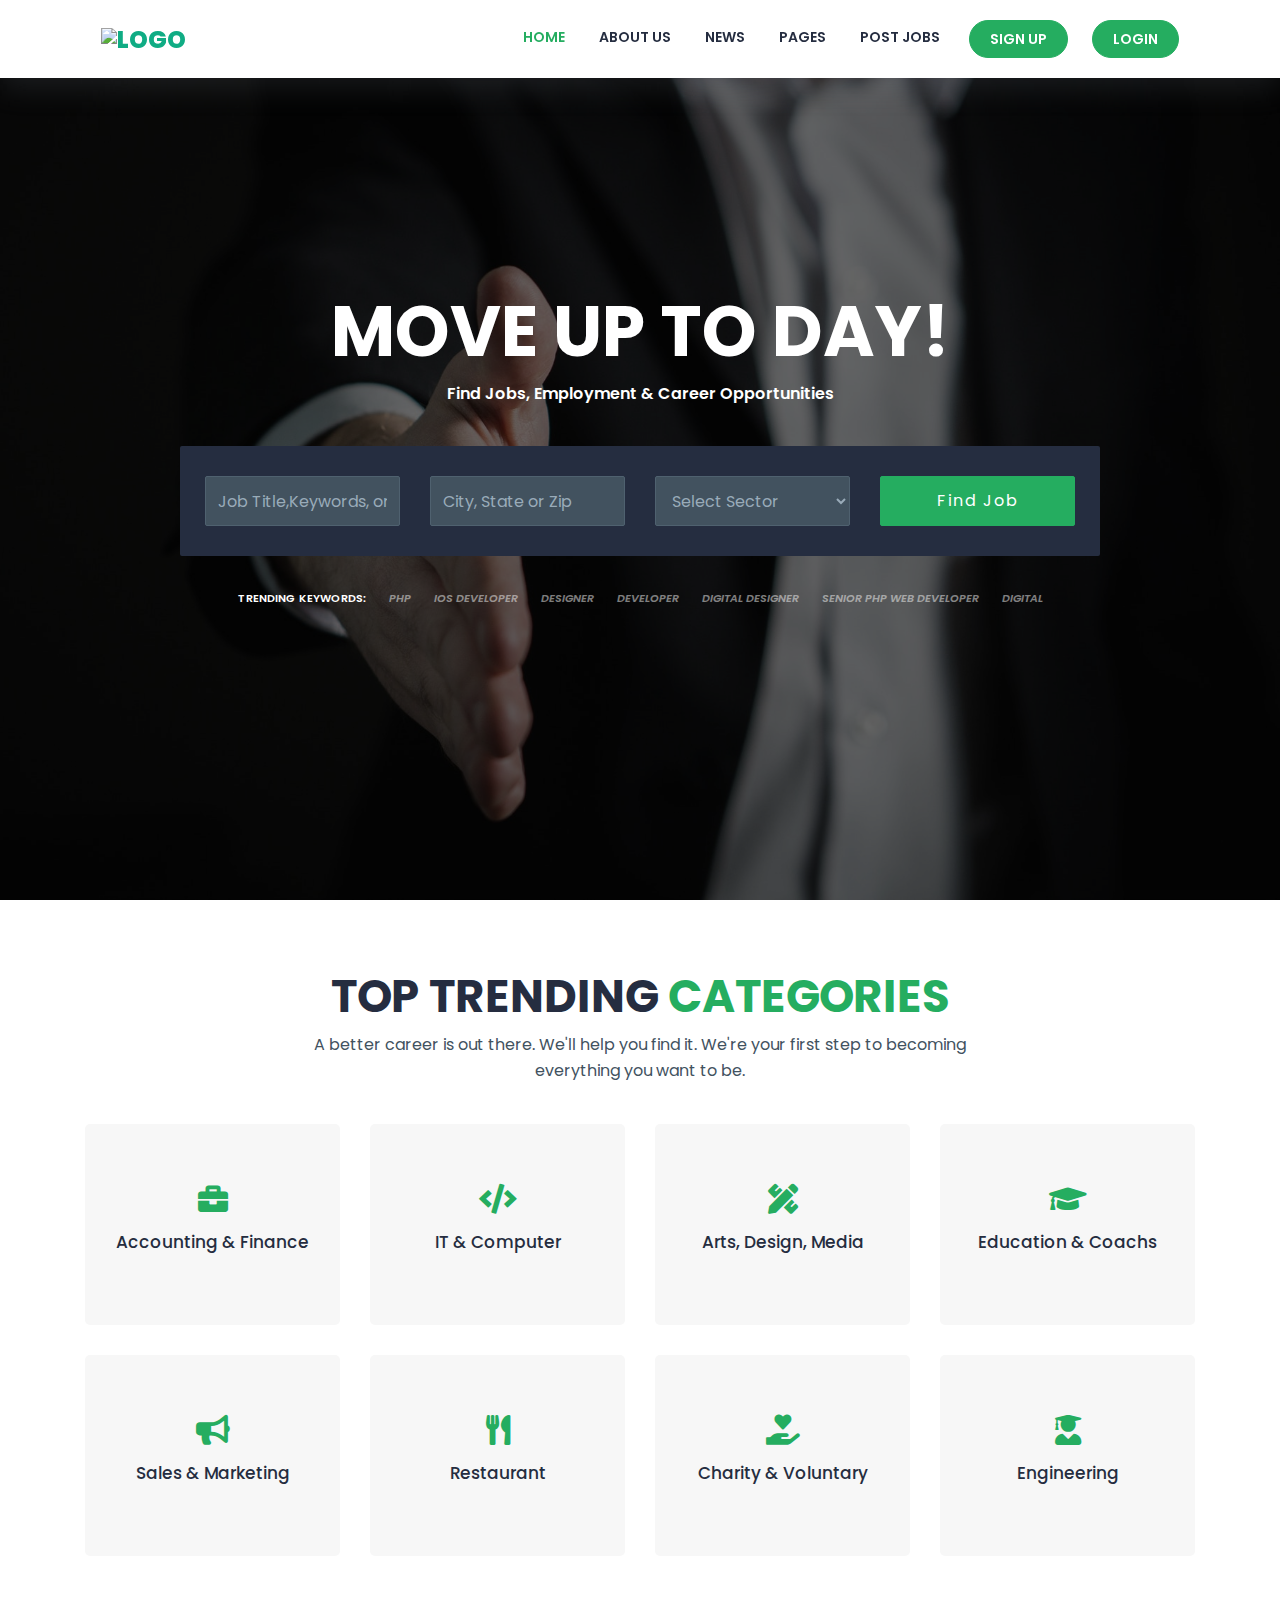
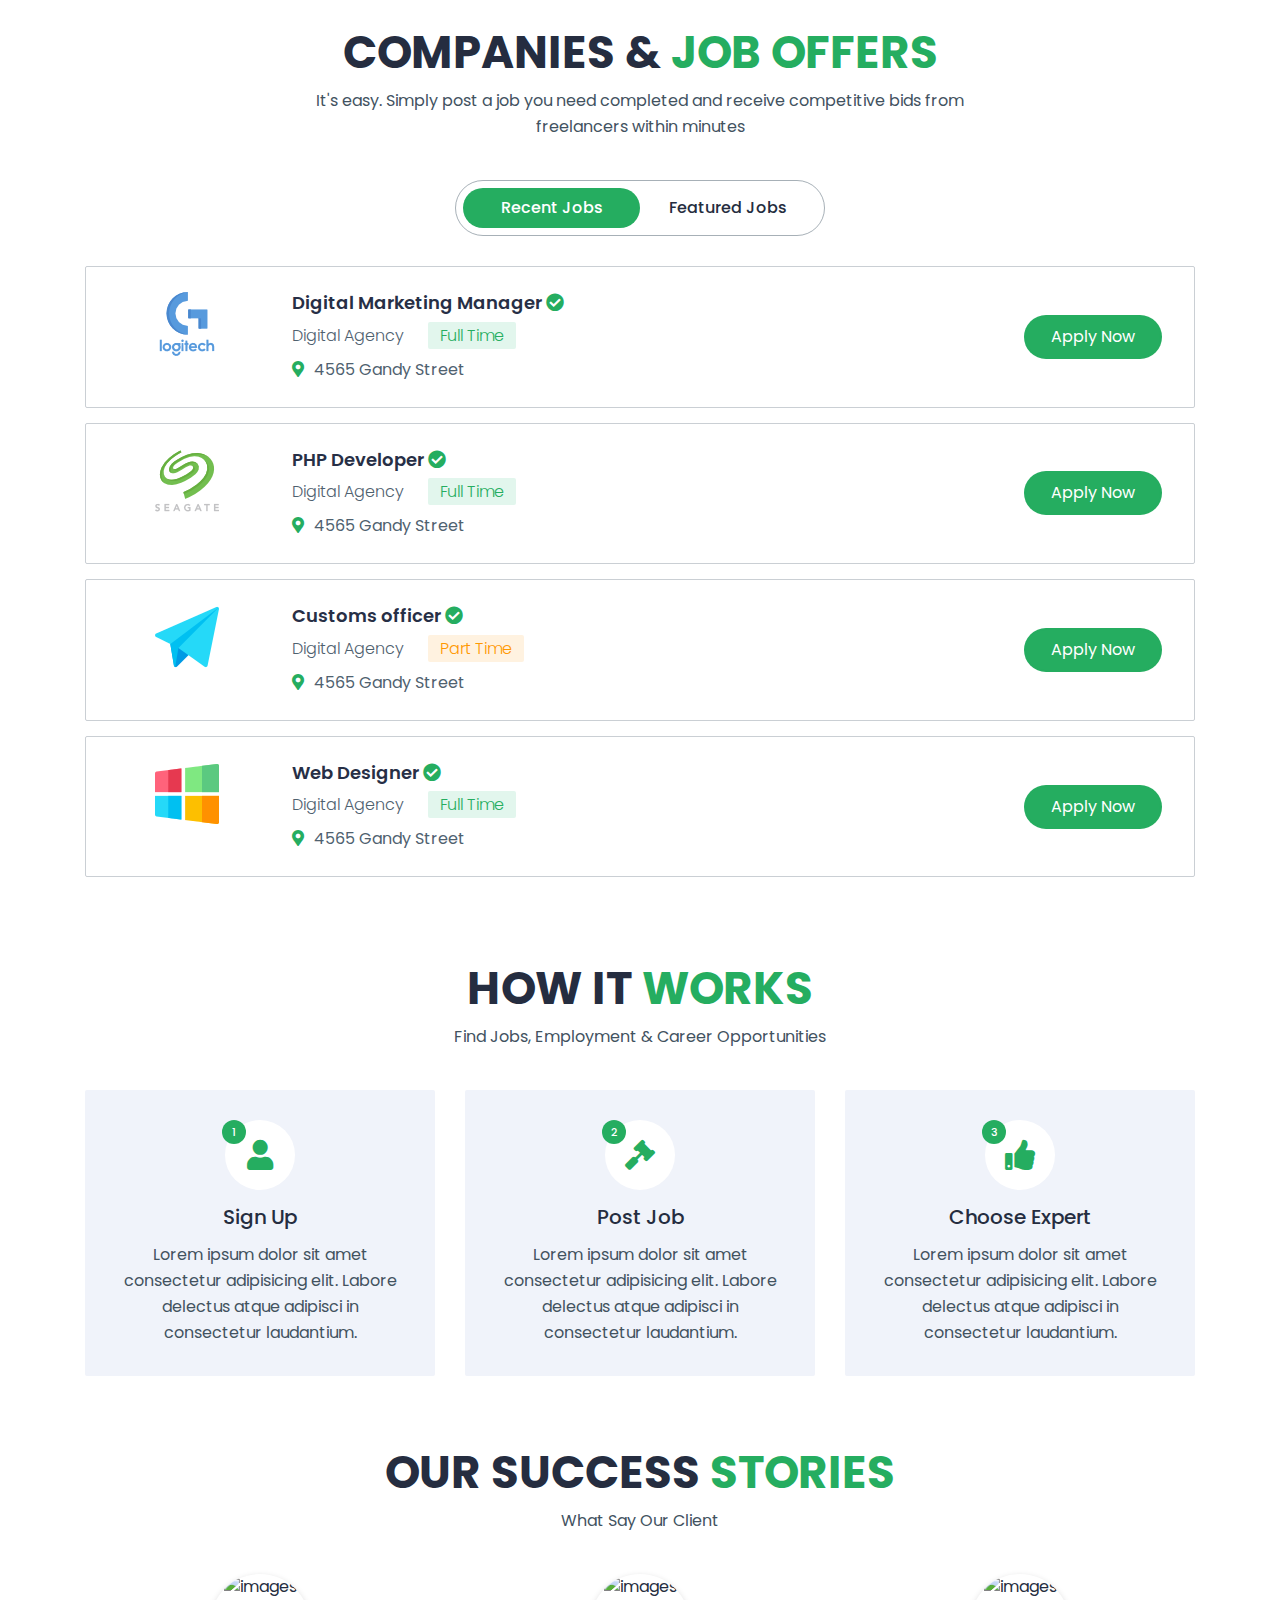
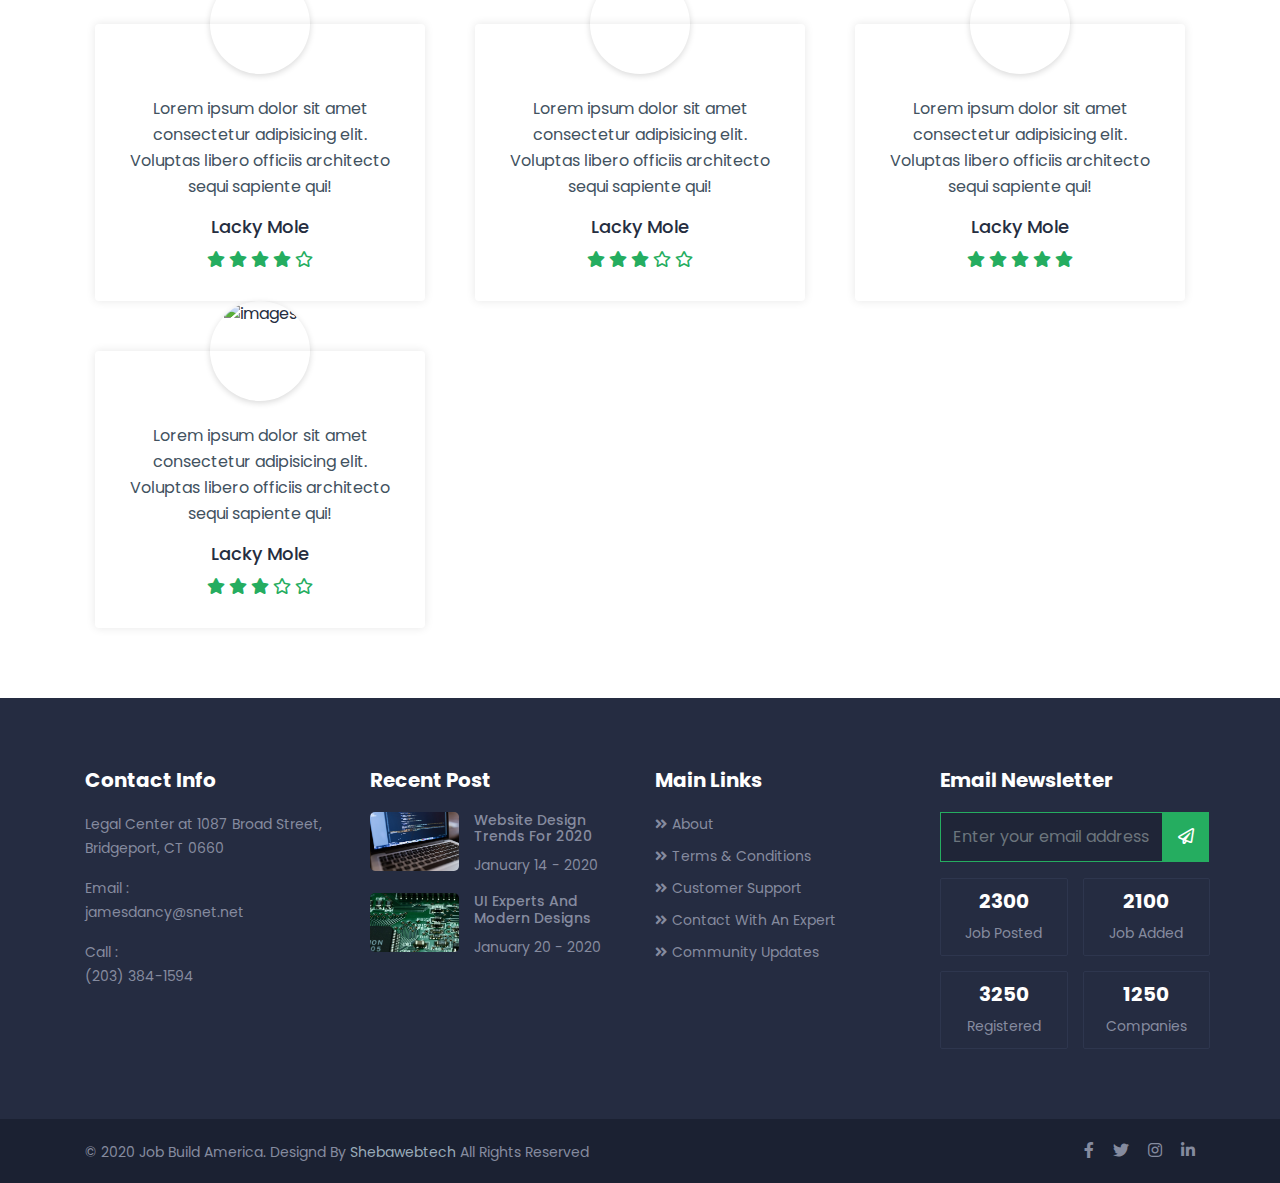
==== commit bcb725f6: "login signup forgetPassword & contactUs Page added" ====
--- a/index.html
+++ b/index.html
@@ -38,7 +38,7 @@
                   <a class="nav-link" href="./pages/about.html">About Us</a>
                 </li>
                 <li class="nav-item pl-4 pl-md-0 ml-0 ml-md-4">
-                  <a class="nav-link" href="#">Find Jobs</a>
+                  <a class="nav-link" href="./pages/news.html">News</a>
                 </li>
                 <li class="nav-item pl-4 pl-md-0 ml-0 ml-md-4">
                   <a class="nav-link dropdown-toggle" data-toggle="dropdown" href="#" role="button"
@@ -47,16 +47,16 @@
                     <a class="dropdown-item" href="#">Blog</a>
                     <a class="dropdown-item" href="#">Login</a>
                     <a class="dropdown-item" href="#">Register</a>
-                    <a class="dropdown-item" href="#">Contact Us</a>
+                    <a class="dropdown-item" href="./pages/contact.html">Contact Us</a>
                   </div>
                 </li>
                 <li class="nav-item pl-4 pl-md-0 ml-0 ml-md-4">
-                  <a class="nav-link" href="#">Post Jobs</a>
+                  <a class="nav-link" href="./pages/postJobs.html">Post Jobs</a>
                 </li>
                 <li class="nav-item mr1 pl-4 pl-md-0 ml-0 ml-md-4">
-                  <a class="nav-link" href="#">Sign Up</a>
+                  <a class="nav-link" href="./pages/signUp.html">Sign Up</a>
                 </li><li class="nav-item mr1 pl-4 pl-md-0 ml-0 ml-md-4">
-                  <a class="nav-link" href="#">Login</a>
+                  <a class="nav-link" href="./pages/login.html">Login</a>
                 </li>
               </ul>
             </div>
--- a/css/style.css
+++ b/css/style.css
@@ -973,4 +973,387 @@
 .ceo-icon a i:hover{
 	color: #25AD60;
 	background: transparent;
+}
+
+/* ======================================================================================================
+																						Post A Job Part Css
+========================================================================================================= */
+#job-post{
+	background: url(../images/jobPost.jpg);
+	background-size: cover;
+	background-repeat: no-repeat;
+	background-position: center;
+	padding: 180px 0 80px;
+	position: relative;
+}
+#job-post::after{
+	position: absolute;
+	content: '';
+	top: 0;
+	left: 0;
+	width: 100%;
+	height: 100%;
+	background: rgba(0,0,0,0.5);
+}
+#post-form{
+	padding-top: 70px;
+	padding-bottom: 70px;
+}
+.post-form{
+	background: #f0f3fa;
+	padding: 30px;
+	border-radius: 5px;
+}
+.post-form .form-group label{
+	font-weight: 500;
+	color: #333333;
+}
+.post-form .form-group .form-control{
+	border: 2px solid #e8ecec;
+	border-radius: 5px;
+	color: #777777;
+	height: 45px;
+	margin-bottom: 20px;
+}
+.post-form .form-group span{
+	color: #b1b1b1;
+}
+.post-form .form-group .form-control:focus{
+	box-shadow: none;
+	border-color: #25AD60;
+}
+.mr4{
+	height: 150px!important;
+}
+.job-post-btn .btn{
+	border-radius: 25px;
+	margin: 15px 0;
+	background: #25AD60;
+	border: 2px solid #25AD60;
+	padding: 8px 25px;
+	letter-spacing: 1px;
+	font-weight: 500;
+	text-transform: capitalize;
+	transition: all linear .3s;
+}
+.job-post-btn .btn:hover{
+	background: transparent;
+	color: #25AD60;
+	background: #fff;
+}
+#custom-button{
+	padding: 8px;
+	color: #777777;
+	background-color: #ffffff;
+	border: 2px solid #e8ecec;
+	border-radius: 5px;
+	cursor: pointer;
+}
+#custom-text{
+	margin-left: 10px;
+	font-size: 16px;
+	color: #777777;
+}
+
+/* ====================================================================================================
+																								News Part Css
+======================================================================================================= */
+#news{
+	background: url(../images/news.jpg);
+	background-size: cover;
+	background-repeat: no-repeat;
+	background-position: center;
+	padding: 180px 0 80px;
+	position: relative;
+}
+#news::after{
+	position: absolute;
+	content: '';
+	top: 0;
+	left: 0;
+	width: 100%;
+	height: 100%;
+	background: rgba(0,0,0,0.5);
+}
+#news-content{
+	padding-top: 70px;
+	padding-bottom: 55px;
+}
+.news-content{
+	padding: 30px;
+	background: #f0f3fa;
+	border-radius: 5px;
+	margin-bottom: 15px;
+}
+.news-details span{
+	color: #858b9f;
+	font-size: 14px;
+	margin-left: 10px;
+}
+.news-details i{
+	color: #25AD60;
+	font-size: 14px;
+}
+.news-details h6{
+	font-weight: 600;
+	margin-top: 15px;
+	text-transform: uppercase;
+}
+.news-details p{
+	color: #4f616f;
+	font-weight: 400;
+	line-height: 26px;
+}
+.news-details a{
+	color: #25AD60;
+	font-size: 14px;
+	font-weight: 600;
+	letter-spacing: 1px;
+}
+.page-nav{
+	margin-top: 15px;
+}
+.page-nav .page-item:first-child .page-link{
+	border-top-left-radius: 5px;
+  border-bottom-left-radius: 5px;
+}
+.page-nav .page-item:last-child .page-link {
+	border-top-right-radius: 5px;
+	border-bottom-right-radius: 5px;
+}
+.page-nav .page-link{
+	color: #777777;
+	font-size: 16px;
+	font-weight: 500;
+	border: 2px solid #e8ecec;
+	transition: all linear .3s;
+}
+.page-nav .page-link:hover{
+	background: #25AD60;
+	color: #fff;
+}
+.page-nav .page-link:focus {
+	box-shadow: none;
+}
+.page-nav .page-item.active .page-link {
+	background: #25AD60;
+	border: 2px solid #e8ecec;
+}
+
+/* ======================================================================================================
+																						Sign Up Part Css
+======================================================================================================= */
+#signUp{
+	background: url(../images/news.jpg);
+	background-size: cover;
+	background-repeat: no-repeat;
+	background-position: center;
+	padding: 160px 0 60px;
+	position: relative;
+}
+#signUp::after{
+	position: absolute;
+	content: '';
+	top: 0;
+	left: 0;
+	width: 100%;
+	height: 100%;
+	background: rgba(0,0,0,0.5);
+}
+#sign-form{
+	padding-top: 70px;
+	padding-bottom: 70px;
+	background: #f0f3fa;
+}
+.sign-form{
+	background: #fff;
+	padding: 35px;
+	border-radius: 5px;
+}
+.sign-form h6{
+	color: #25AD60;
+	text-transform: uppercase;
+	font-size: 20px;
+	font-weight: 700;
+	text-align: center;
+	margin-bottom: 25px;
+}
+.sign-form .form-control{
+	border: 2px solid #e8ecec;
+	border-radius: 5px;
+	color: #777777;
+	height: 50px;
+	margin-bottom: 20px;
+}
+.sign-form .form-control:focus{
+	box-shadow: none;
+	border-color: #25AD60;
+}
+.sign-form .form-group label{
+	font-weight: 400;
+	color: #777777;
+}
+.sign-btn{
+	margin: 15px 0;
+}
+.sign-btn .btn{
+	background: #25AD60;
+	border: 2px solid #25AD60;
+	border-radius: 5px;
+	font-size: 16px;
+	font-weight: 500;
+	letter-spacing: 1px;
+	padding: 12px 0px;
+	width: 100%;
+	transition: all linear .3s;
+}
+.sign-btn .btn:hover{
+	background: transparent;
+	color: #25AD60;
+}
+.sign-form .account{
+	margin-bottom: 20px;
+}
+.sign-form .account a{
+	color: #272f46;
+	font-weight: 500;
+}
+.other{
+	text-align: center;
+}
+.other span{
+	color: #4f616f;
+	font-size: 16px;
+	font-weight: 400;
+	position: relative;
+	background: #f0f3fa;
+	padding: 6px 8px;
+	border-radius: 50%;
+	z-index: 1;
+}
+.other span::after{
+	position: absolute;
+	content: '';
+	top: 18px;
+	left: 50%;
+	transform: translateX(-50%);
+	width: 300px;
+	height: 1px;
+	background: #f0f3fa;
+	z-index: -1;
+}
+.other-icon{
+	margin-top: 30px;
+}
+.other-icon .cmn-part{
+	background: #3b5998;
+	margin-bottom: 15px;
+	padding: 15px;
+	border-radius: 5px;
+}
+.other-icon .cmn-part a{
+	display: block;
+	color: #ffffff;
+}
+.other-icon .cmn-part i{
+	margin-right: 20px;
+	margin-left: 10px;
+}
+.other-icon .cmn-part span{
+	padding-left: 20px;
+	border-left: 1px solid rgba(255,255,255,0.1);
+}
+.mr5{
+	background: #db4a39!important;
+}
+.mr6{
+	background: #00acee!important;
+}
+.mr7{
+	background: #0e76a8!important;
+}
+.forget a{
+	color: #777777;
+	transition: all linear .3s;
+}
+.forget a:hover{
+	color: #25AD60;
+}
+.mr8{
+	padding-right: 15px;
+	border-right: 1px solid #25AD60;
+}
+.mr9{
+	padding-left: 15px;
+}
+
+/* ========================================================================================================
+																						Contact Us Part Css
+========================================================================================================= */
+#contact-banner{
+	background: url(../images/contactUs.jpg);
+	background-size: cover;
+	background-repeat: no-repeat;
+	background-position: center;
+	padding: 180px 0 80px;
+	position: relative;
+}
+#contact-banner::after{
+	position: absolute;
+	content: '';
+	top: 0;
+	left: 0;
+	width: 100%;
+	height: 100%;
+	background: rgba(0,0,0,0.5);
+}
+#contact-content{
+	padding-top: 80px;
+	padding-bottom: 80px;
+	background: #f0f3fa;
+}
+.contact-forms{
+	padding: 25px;
+	background: #fff;
+	border-radius: 5px;
+}
+.contact-forms h6{
+	color: #25AD60;
+	text-align: center;
+	text-transform: uppercase;
+	font-weight: 700;
+	font-size: 18px;
+	margin-bottom: 15px;
+}
+.contact-forms .form-control{
+	border: 2px solid #e8ecec;
+	border-radius: 5px;
+	color: #777777;
+	height: 50px;
+	margin-bottom: 20px;
+}
+.contact-forms .form-control:focus{
+	box-shadow: none;
+	border-color: #25AD60;
+}
+.contact-forms .forms i{
+	margin-right: 5px;
+	font-size: 14px;
+}
+.contact-forms .forms .btn{
+	background: #25AD60;
+	border: 2px solid #25AD60;
+	border-radius: 5px;
+	transition: all linear .3s;
+}
+.contact-forms .forms .btn:hover{
+	color: #25AD60;
+	background: transparent;
+}
+.contact-map{
+	border: 5px solid #fff;
+	border-radius: 5px;
+}
+.contact-map iframe{
+	border-radius: 5px;
 }